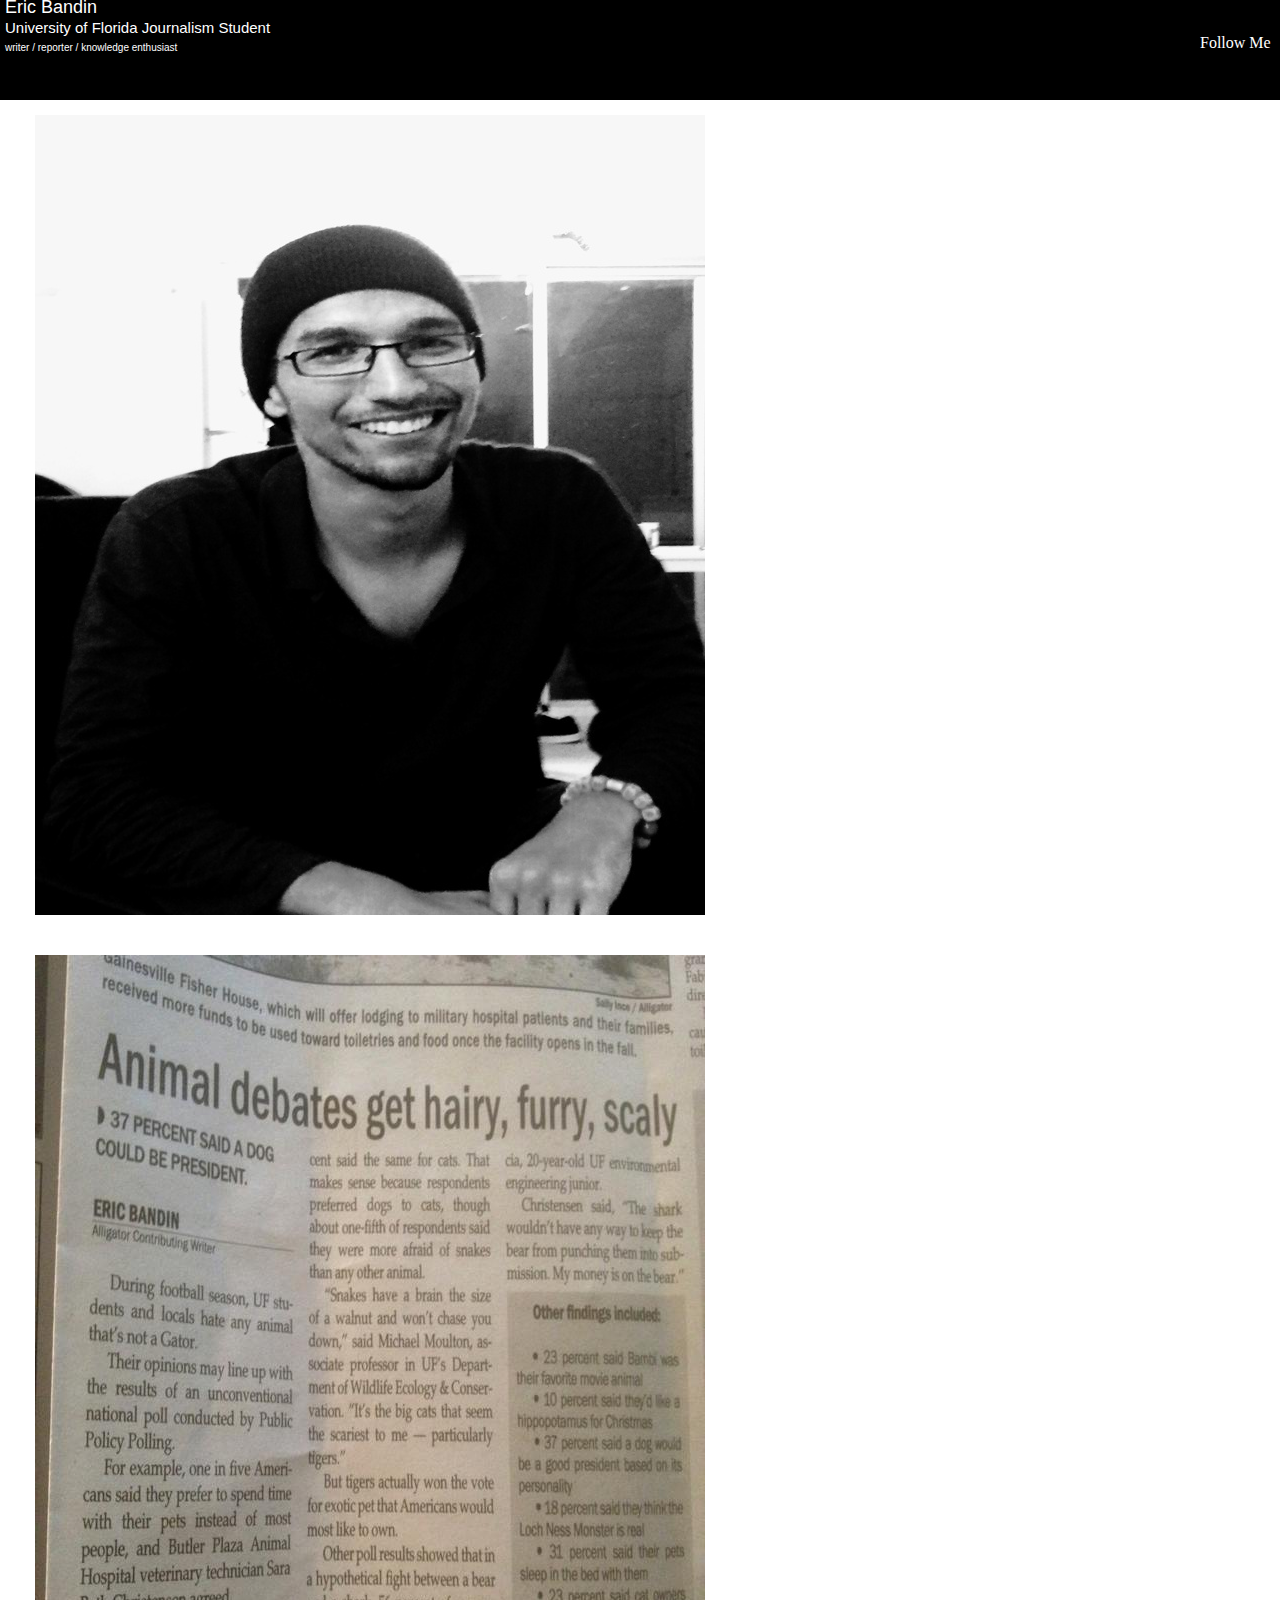
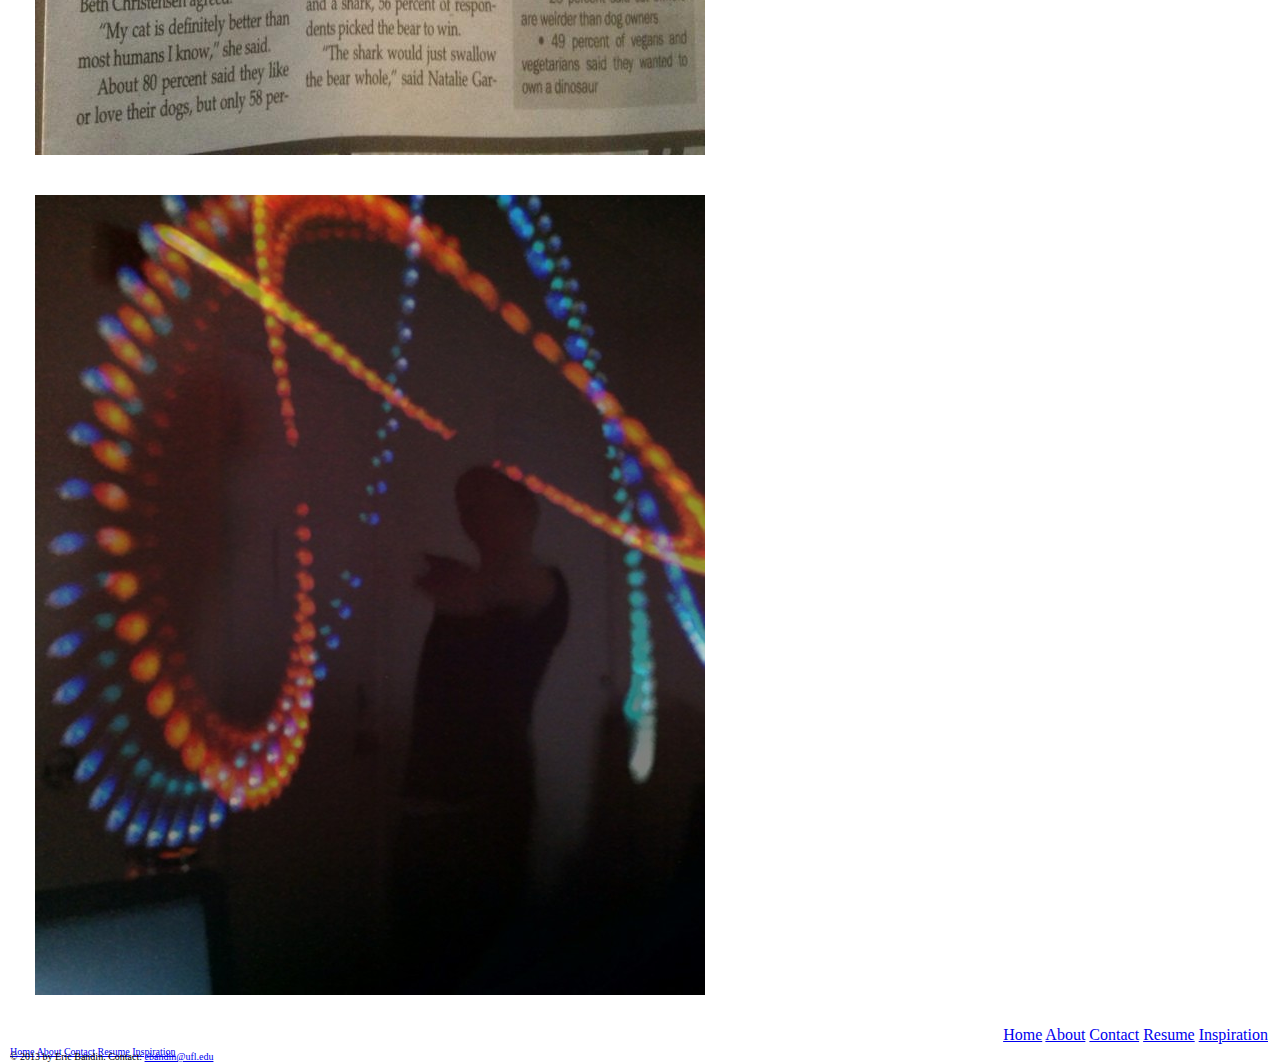
==== project/index.html @ b670b32b "Skeleton draft of my project" ====
<!DOCTYPE html>
<html>
    <head>
        
        <title> Project Webpage </title>
        <meta http-equiv="Content-Type" content="text/html; charset=UTF-8" />
        <link rel="stylesheet" href="css/style-digital-life.css" />
    </head>
    
    <body>
        
        <header>
           <h1> 
            Eric Bandin
               </h1>
            <br />
             <h2>University of Florida Journalism Student</h2>
            <br />
         <h3>writer / reporter / knowledge enthusiast</h3>
       
            <aside>
                <!-- AddThis Follow BEGIN -->
<p>Follow Me</p>
<div class="addthis_toolbox addthis_32x32_style addthis_default_style">
<a class="addthis_button_facebook_follow" addthis:userid="ebandin"></a>
<a class="addthis_button_twitter_follow" addthis:userid="EricBandin1"></a>
<a class="addthis_button_youtube_follow" addthis:userid="TheEpicBandit"></a>
<a class="addthis_button_rss_follow" addthis:userid="http://lucidsleeper.wordpress.com/"></a>
</div>
<script type="text/javascript" src="//s7.addthis.com/js/300/addthis_widget.js#pubid=ra-525f962b54083c4e"></script>
<!-- AddThis Follow END -->

            </aside>
        </header>
        
        
        <article>
            <img src="img/beanie.jpg" alt="Me" title="A professional picture of me."/>
            </article>
        <div />
        <article>
            <img src="img/resume-clip-animal.jpg" alt="Animal clip" title="Animal debates get hairy, furry, scaly."/>
            </article>
            <article>
            <img src="img/inspiration-photo-poi.jpg" alt="Poi action shot" title="Lights as inspiration" />
                </article>
        <nav>
            <a href="index.html">Home</a>
            <a href="about.html">About</a>
            <a href="contact.html">Contact</a>
            <a href="resume.html">Resume</a>
            <a href="inspiration.html">Inspiration</a>
        </nav>
        
        <footer>
             <a href="index.html">Home</a>
            <a href="about.html">About</a>
            <a href="contact.html">Contact</a>
            <a href="resume.html">Resume</a>
            <a href="inspiration.html">Inspiration</a>
            <p class="footer">&copy; 2013 by Eric Bandin.
                Contact: <a href="mailito:ebandin@ufl.com">ebandin@ufl.edu </a>
             </p>
        </footer>
    </body>
</html>
---- project/css/style-digital-life.css ----
* {
    box-sizing: border-box;
    margin: 0;
    size: 10px 10px 10px 10px;
    padding: 0;
}

body {
    font-family: georgia, serif;
    font-size: 16px;
    line-height: 5px;
}

header {
    background-color: #000000;
    color: #ffffff;
    height: 100px;
}

header h1 {
    font-family: helvetica, arial, sans-serif;
    font-size: 18px;
    font-weight: 500;
    padding: 5px; /* TRouBLe */
}
header h2 {
    font-family: helvetica, arial, sans-serif;
    font-size: 15px;
    font-weight: 100;
    padding: 5px; /* TRouBLe */
}
header h3 {
    float: left;
    font-family: helvetica, arial, sans-serif;
    font-size: 10px;
    font-weight: 100;
    padding: 5px; /* TRouBLe */
}

p {
}

nav {
    float: right;
    margin: 12px 12px 12px 12px;   
}
header a {
    color:#aaaaaa;   
    margin-right: 20px;
    text-decoration: none;
}
header aside {
    float: right;
    color: white
}

header a:link {}
header a:visited {}
header a:hover {
    color: #ffffff;   
}
header a:active {
    text-decoration: underline;
}
header a:focus {}

article {
    clear: both; 
    padding: 0 10px 0 10px;
}

article h1 {
    font-size: 36px;
    line-height: 44px;
    margin-top: 4px;
}
img {
    box-sizing: border-box;
    margin: 10px 10px 20px 20px;
    padding: 5px;
}

footer {
    clear: both;
    font-size: 10px;
 padding: 0 10px 0 10px;   
}
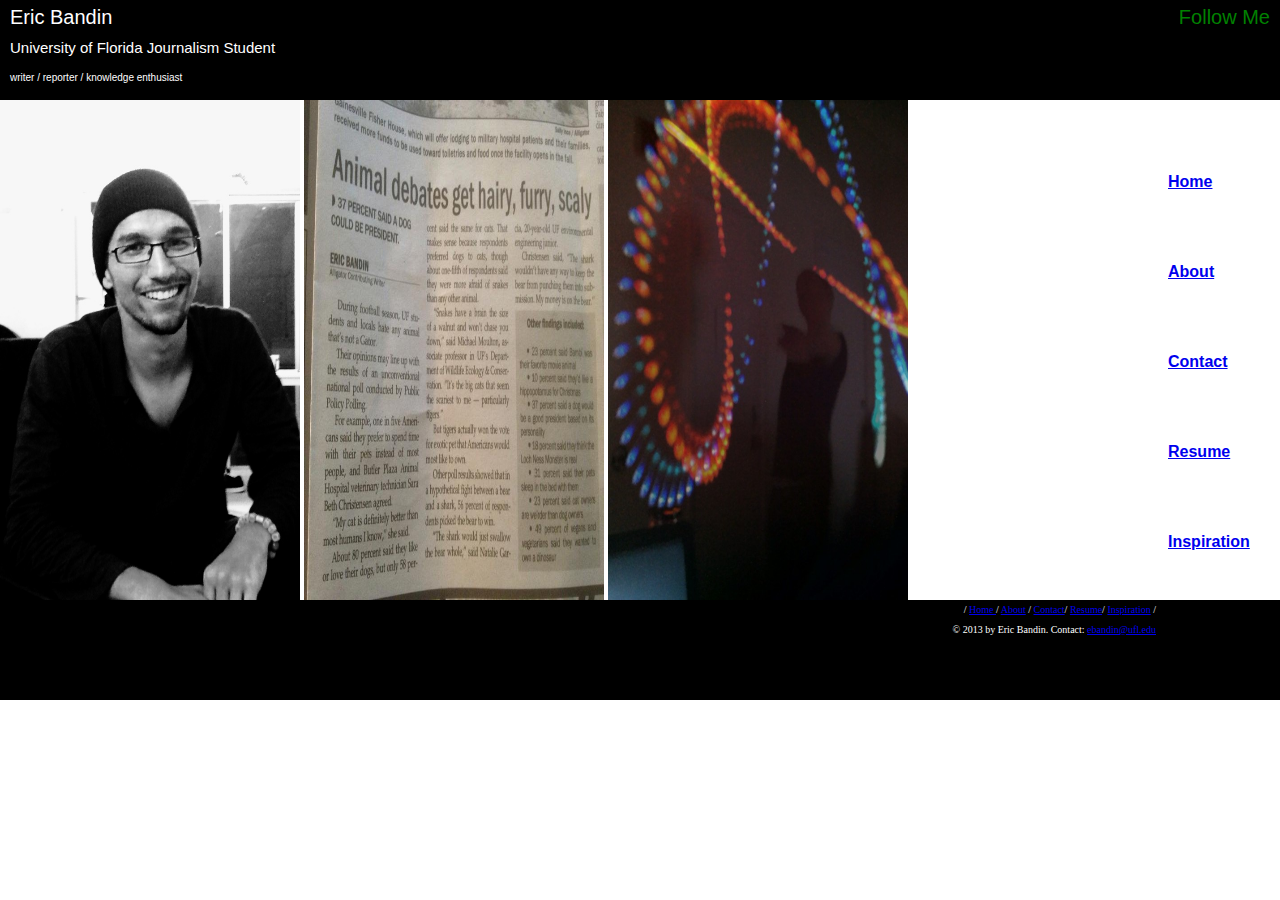
==== commit 49fcd3a9: "Aligned the images. Header, nav, and footer in right place" ====
--- a/project/index.html
+++ b/project/index.html
@@ -12,52 +12,52 @@
         <header>
            <h1> 
             Eric Bandin
+<p>Follow Me</p> 
                </h1>
             <br />
-             <h2>University of Florida Journalism Student</h2>
-            <br />
-         <h3>writer / reporter / knowledge enthusiast</h3>
-       
-            <aside>
-                <!-- AddThis Follow BEGIN -->
-<p>Follow Me</p>
-<div class="addthis_toolbox addthis_32x32_style addthis_default_style">
+             <h2>University of Florida Journalism Student
+           <aside><div class="addthis_toolbox addthis_32x32_style addthis_default_style">
 <a class="addthis_button_facebook_follow" addthis:userid="ebandin"></a>
 <a class="addthis_button_twitter_follow" addthis:userid="EricBandin1"></a>
 <a class="addthis_button_youtube_follow" addthis:userid="TheEpicBandit"></a>
 <a class="addthis_button_rss_follow" addthis:userid="http://lucidsleeper.wordpress.com/"></a>
 </div>
 <script type="text/javascript" src="//s7.addthis.com/js/300/addthis_widget.js#pubid=ra-525f962b54083c4e"></script>
-<!-- AddThis Follow END -->
-
-            </aside>
+                 </aside> </h2>
+            <br />
+         <h3>writer / reporter / knowledge enthusiast</h3>
         </header>
         
         
         <article>
             <img src="img/beanie.jpg" alt="Me" title="A professional picture of me."/>
-            </article>
-        <div />
-        <article>
             <img src="img/resume-clip-animal.jpg" alt="Animal clip" title="Animal debates get hairy, furry, scaly."/>
-            </article>
-            <article>
-            <img src="img/inspiration-photo-poi.jpg" alt="Poi action shot" title="Lights as inspiration" />
-                </article>
-        <nav>
+            <img src="img/inspiration-photo-poi.jpg" alt="Poi action shot" title="Inspiring Photo" />
+                    <nav>
             <a href="index.html">Home</a>
+            <br />
             <a href="about.html">About</a>
+            <br />
             <a href="contact.html">Contact</a>
+            <br />
             <a href="resume.html">Resume</a>
+            <br />
             <a href="inspiration.html">Inspiration</a>
         </nav>
         
+                </article>
+        
         <footer>
-             <a href="index.html">Home</a>
-            <a href="about.html">About</a>
-            <a href="contact.html">Contact</a>
-            <a href="resume.html">Resume</a>
+            <p>
+                /
+             <a href="index.html">Home </a>/
+            <a href="about.html">About</a> /
+            <a href="contact.html">Contact</a>/
+            <a href="resume.html">Resume</a>/
             <a href="inspiration.html">Inspiration</a>
+                /
+                </p>
+            <br />
             <p class="footer">&copy; 2013 by Eric Bandin.
                 Contact: <a href="mailito:ebandin@ufl.com">ebandin@ufl.edu </a>
              </p>
--- a/project/css/style-digital-life.css
+++ b/project/css/style-digital-life.css
@@ -8,33 +8,39 @@
 body {
     font-family: georgia, serif;
     font-size: 16px;
-    line-height: 5px;
+    line-height: 15px;
 }
 
 header {
     background-color: #000000;
     color: #ffffff;
     height: 100px;
+    padding: 10px;
 }
 
 header h1 {
     font-family: helvetica, arial, sans-serif;
-    font-size: 18px;
+    font-size: 20px;
     font-weight: 500;
-    padding: 5px; /* TRouBLe */
+}
+
+header h1 p {
+    color: green;
+    float:right;
 }
 header h2 {
     font-family: helvetica, arial, sans-serif;
     font-size: 15px;
     font-weight: 100;
-    padding: 5px; /* TRouBLe */
+}
+header h2 aside {
+    float: right;
+    
 }
 header h3 {
-    float: left;
     font-family: helvetica, arial, sans-serif;
     font-size: 10px;
     font-weight: 100;
-    padding: 5px; /* TRouBLe */
 }
 
 p {
@@ -46,12 +52,14 @@
 }
 header a {
     color:#aaaaaa;   
-    margin-right: 20px;
-    text-decoration: none;
+    margin-right: 4px;
+    text-decoration: inherit;
+    padding-top:10px;
 }
 header aside {
     float: right;
-    color: white
+    color: white;
+    padding-top:
 }
 
 header a:link {}
@@ -62,26 +70,36 @@
 header a:active {
     text-decoration: underline;
 }
-header a:focus {}
+
 
 article {
     clear: both; 
-    padding: 0 10px 0 10px;
+    height: 500px;
+    width: auto;
 }
 
-article h1 {
-    font-size: 36px;
-    line-height: 44px;
-    margin-top: 4px;
+article img {
+    height: 500px;
+    width: 300px;
 }
-img {
-    box-sizing: border-box;
-    margin: 10px 10px 20px 20px;
-    padding: 5px;
+article nav {
+    width: 100px;
+    height: 500px;
+    line-height: 90px;
+    font-family: arial, times new roman, sans-serif;
+    font-weight: 800;
+    align-content: center;
 }
 
 footer {
-    clear: both;
-    font-size: 10px;
- padding: 0 10px 0 10px;   
+    background-color: #000000;
+    color: #ffffff;
+    height: 100px;
+    padding:inherit;
+    line-height: 20px;
+    font-size: 10px;  
+}
+
+footer p {
+    float:right;
 }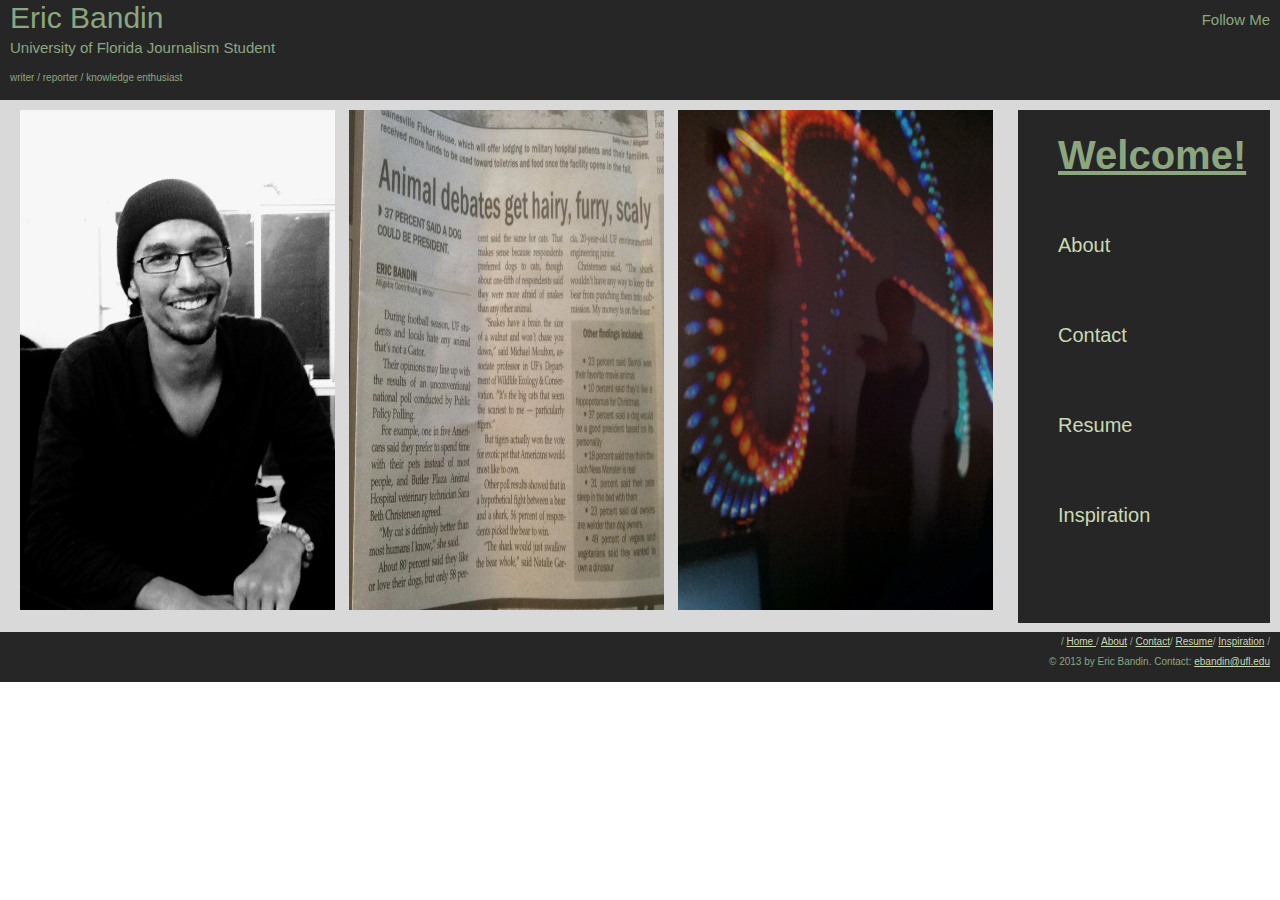
==== commit c53c1987: "tweaked some things. Put in header links." ====
--- a/project/index.html
+++ b/project/index.html
@@ -4,7 +4,7 @@
         
         <title> Project Webpage </title>
         <meta http-equiv="Content-Type" content="text/html; charset=UTF-8" />
-        <link rel="stylesheet" href="css/style-digital-life.css" />
+        <link rel="stylesheet" href="css/style-index.css" />
     </head>
     
     <body>
@@ -33,9 +33,10 @@
             <img src="img/beanie.jpg" alt="Me" title="A professional picture of me."/>
             <img src="img/resume-clip-animal.jpg" alt="Animal clip" title="Animal debates get hairy, furry, scaly."/>
             <img src="img/inspiration-photo-poi.jpg" alt="Poi action shot" title="Inspiring Photo" />
-                    <nav>
-            <a href="index.html">Home</a>
-            <br />
+            <! -- Navigation Sidebar -->
+<nav>
+    <h1> Welcome!</h1>
+
             <a href="about.html">About</a>
             <br />
             <a href="contact.html">Contact</a>
@@ -44,9 +45,8 @@
             <br />
             <a href="inspiration.html">Inspiration</a>
         </nav>
-        
+
                 </article>
-        
         <footer>
             <p>
                 /
--- a/project/css/style-index.css
+++ b/project/css/style-index.css
@@ -0,0 +1,126 @@
+* {
+    box-sizing: border-box;
+    margin: 0;
+    size: 10px 10px 10px 10px;
+    padding: 0;
+}
+
+body {
+    font-family: georgia, serif;
+    font-size: 16px;
+    line-height: 15px;
+}
+/* HEADING RULES */
+header {
+    background-color: #262626;
+    color: #8CA680;
+    height: 100px;
+    padding: 10px;
+}
+
+header h1 {
+    font-family: Verdana, Geneva, sans-serif;
+    font-size: 30px;
+    font-weight: 500;
+}
+
+header h1 p {
+    color: #8CA680;
+    line-height: 20px;
+    float:right;
+    font-size: 15px;
+}
+header h2 {
+    font-family: Verdana, Geneva, sans-serif;
+    font-size: 15px;
+    font-weight: 100;
+}
+header h2 aside {
+    float: right;
+    
+}
+header h3 {
+    font-family: Verdana, Geneva, sans-serif;
+    font-size: 10px;
+    font-weight: 100;
+}
+/*HEADER LINKS*/
+header a {  
+    margin-right: 4px;
+    text-decoration: inherit;
+    padding-top:10px;
+}
+header aside {
+    float: right;
+}
+/* BODY RULES */
+article {
+    clear: both; 
+    height: stretch;
+    padding: 10px;
+    column-fill: auto;
+    background-color:#D9D9D9;
+}
+
+article img {
+    height: 500px;
+    width: 25%;
+    margin: 0 0 10px 10px;
+}
+article nav {
+    float: right;
+    width: 20%;
+    line-height: 90px;
+    padding: 0 40px 5% 40px;
+    font-family: Verdana, Geneva, sans-serif;
+    font-weight: 500;
+    font-size: 20px ;
+    background-color: #262626;
+}
+article nav h1 {
+    text-decoration: underline;
+    color: #8CA680;
+}
+/* ARTICLE LINKS */
+article a:link {
+    color: #CAD9B4;
+    text-decoration: none;
+}
+article a:visited {
+    color: #F2F2F2;
+    
+}
+article a:hover {
+    color: #ffffff;   
+}
+article a:active {
+    text-decoration: none;
+}
+
+/* FOOTER RULES */
+footer {
+    font-family: Verdana, Geneva, sans-serif;
+    background-color: #262626;
+    color: #8CA680;
+    height: 50px;
+    padding-right:10px;
+    line-height: 20px;
+    font-size: 10px;  
+        clear: both;
+}
+/* FOOTER LINKS */
+footer a:link {
+    color: #CAD9B4;
+}
+footer a:visited {
+ color: #F2F2F2;
+}
+footer a:hover {
+    color: #ffffff;   
+}
+footer a:active {
+    text-decoration: underline;
+}
+footer p {
+    float:right;
+}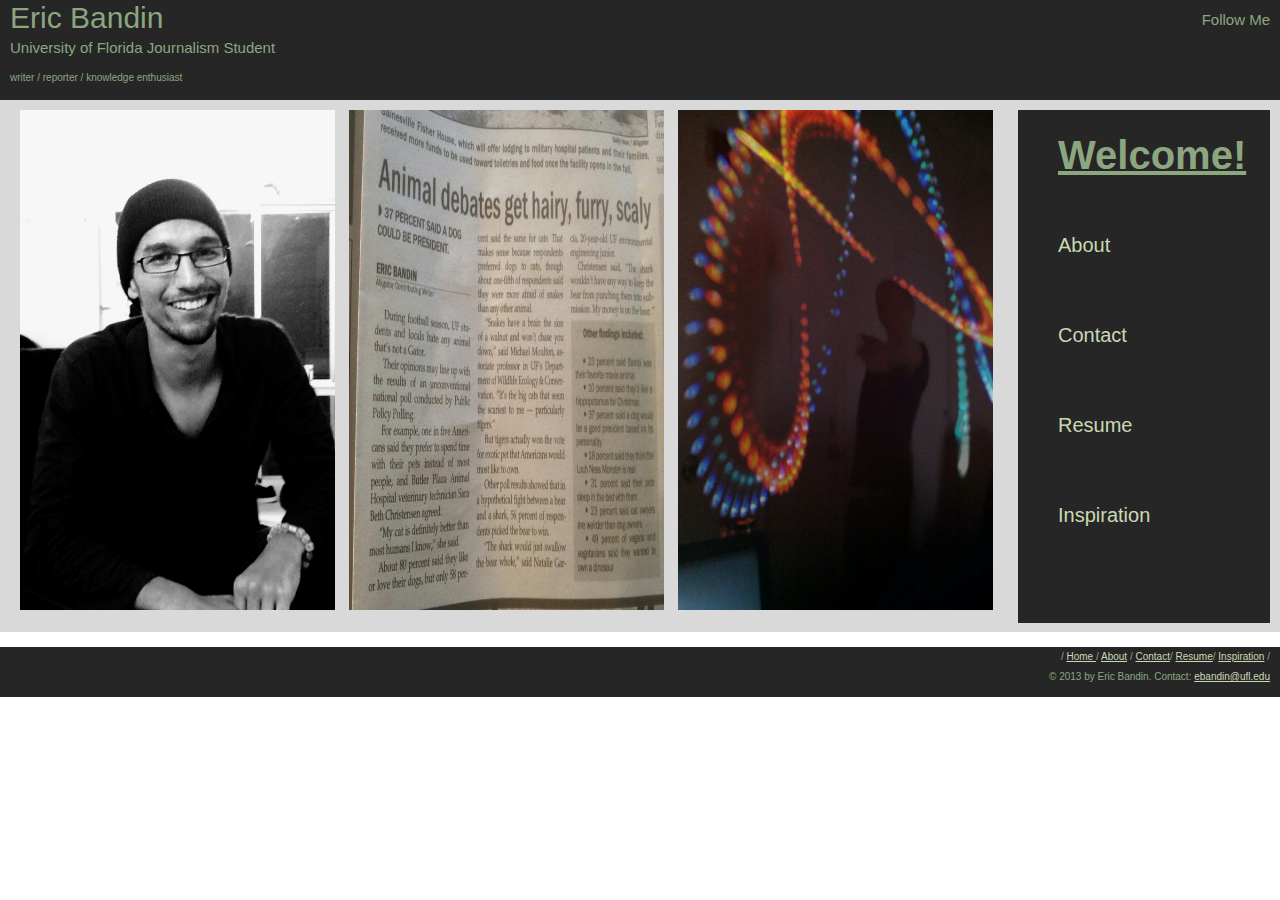
==== commit 3e54d45d: "Everything done except the index glitch" ====
--- a/project/index.html
+++ b/project/index.html
@@ -4,7 +4,8 @@
         
         <title> Project Webpage </title>
         <meta http-equiv="Content-Type" content="text/html; charset=UTF-8" />
-        <link rel="stylesheet" href="css/style-index.css" />
+        <link rel="stylesheet" href="css/style-index.css" media="only screen and (min-width: 900px)"/>
+                <link rel="stylesheet" href="css/style-indexsmall.css" media="only screen and (max-width: 900px)"/>
     </head>
     
     <body>
@@ -47,6 +48,7 @@
         </nav>
 
                 </article>
+        <br />
         <footer>
             <p>
                 /
--- a/project/css/style-indexsmall.css
+++ b/project/css/style-indexsmall.css
@@ -0,0 +1,126 @@
+* {
+    box-sizing: border-box;
+    margin: 0;
+    size: 10px 10px 10px 10px;
+    padding: 0;
+}
+
+body {
+    font-family: georgia, serif;
+    font-size: 16px;
+    line-height: 15px;
+}
+/* HEADING RULES */
+header {
+    background-color: #262626;
+    color: #8CA680;
+    height: 100px;
+    padding: 10px;
+}
+
+header h1 {
+    font-family: Verdana, Geneva, sans-serif;
+    font-size: 30px;
+    font-weight: 500;
+}
+
+header h1 p {
+    color: #8CA680;
+    line-height: 20px;
+    float:right;
+    font-size: 15px;
+}
+header h2 {
+    font-family: Verdana, Geneva, sans-serif;
+    font-size: 15px;
+    font-weight: 100;
+}
+header h2 aside {
+    float: right;
+    
+}
+header h3 {
+    font-family: Verdana, Geneva, sans-serif;
+    font-size: 10px;
+    font-weight: 100;
+}
+/*HEADER LINKS*/
+header a {  
+    margin-right: 4px;
+    text-decoration: inherit;
+    padding-top:10px;
+}
+header aside {
+    float: right;
+}
+/* BODY RULES */
+
+article {
+    clear: both; 
+    height: stretch;
+    padding: 10px;
+    column-fill: auto;
+    background-color:#D9D9D9;
+}
+
+article img {
+    height: 0;
+    width: 0;
+}
+article nav {
+    width: 90%;
+    height: 500px;
+    line-height: 90px;
+    padding: 0 0px 5% 40px;
+    font-family: Verdana, Geneva, sans-serif;
+    font-weight: 500;
+    font-size: 20px ;
+    background-color: #262626;
+}
+article nav h1 {
+    text-decoration: underline;
+    color: #8CA680;
+}
+/* ARTICLE LINKS */
+article a:link {
+    color: #CAD9B4;
+    text-decoration: none;
+}
+article a:visited {
+    color: #F2F2F2;
+    
+}
+article a:hover {
+    color: #ffffff;   
+}
+article a:active {
+    text-decoration: none;
+}
+
+/* FOOTER RULES */
+footer {
+    font-family: Verdana, Geneva, sans-serif;
+    background-color: #262626;
+    color: #8CA680;
+    height: 50px;
+    padding-right:10px;
+    line-height: 20px;
+    font-size: 10px;  
+        clear: both;
+}
+/* FOOTER LINKS */
+footer a:link {
+    color: #CAD9B4;
+}
+footer a:visited {
+ color: #F2F2F2;
+}
+footer a:hover {
+    color: #ffffff;   
+}
+footer a:active {
+    text-decoration: underline;
+}
+footer p {
+    float:right;
+}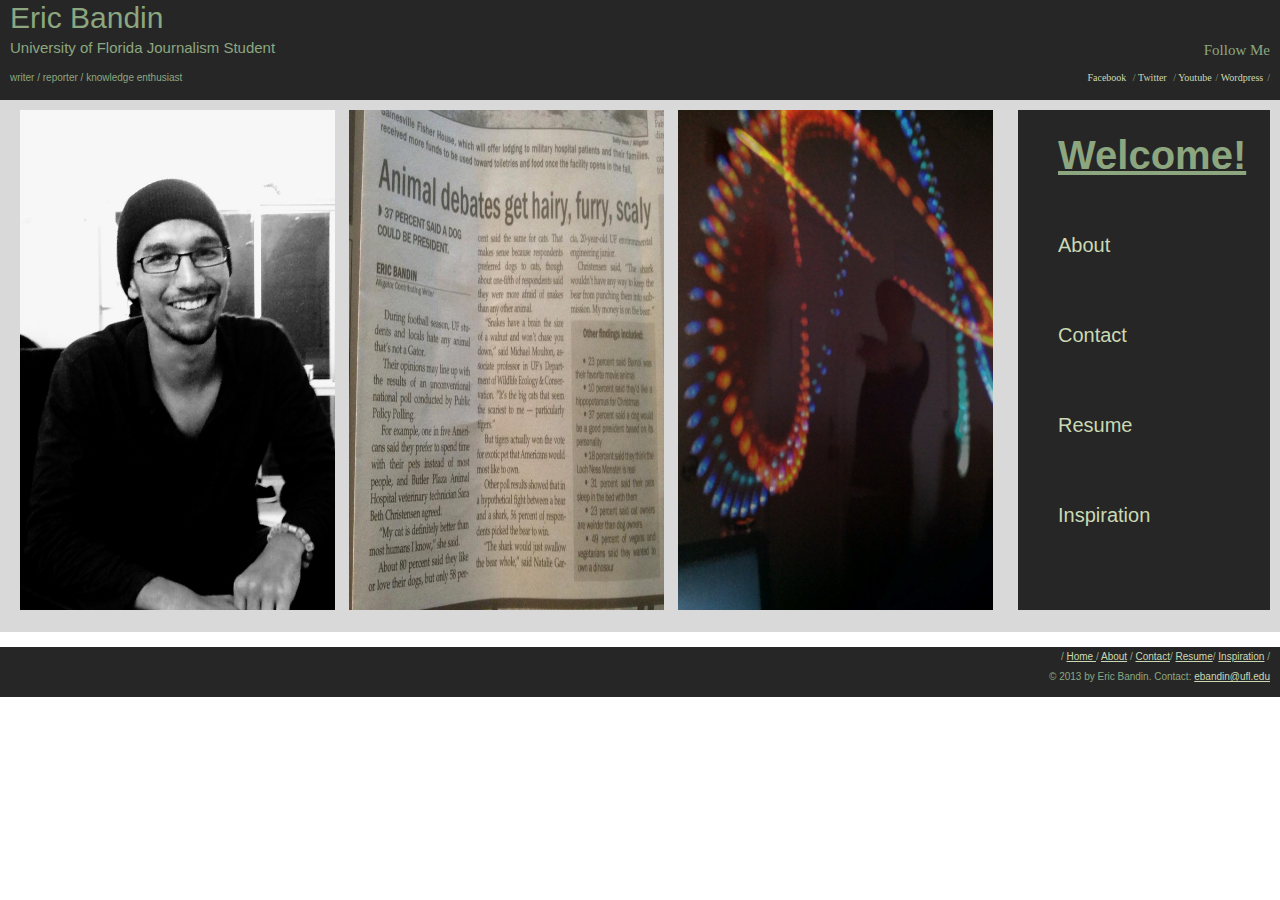
==== commit 06041a5d: "Finished project" ====
--- a/project/index.html
+++ b/project/index.html
@@ -12,21 +12,20 @@
         
         <header>
            <h1> 
-            Eric Bandin
-<p>Follow Me</p> 
-               </h1>
-            <br />
-             <h2>University of Florida Journalism Student
-           <aside><div class="addthis_toolbox addthis_32x32_style addthis_default_style">
-<a class="addthis_button_facebook_follow" addthis:userid="ebandin"></a>
-<a class="addthis_button_twitter_follow" addthis:userid="EricBandin1"></a>
-<a class="addthis_button_youtube_follow" addthis:userid="TheEpicBandit"></a>
-<a class="addthis_button_rss_follow" addthis:userid="http://lucidsleeper.wordpress.com/"></a>
-</div>
-<script type="text/javascript" src="//s7.addthis.com/js/300/addthis_widget.js#pubid=ra-525f962b54083c4e"></script>
-                 </aside> </h2>
-            <br />
-         <h3>writer / reporter / knowledge enthusiast</h3>
+            Eric Bandin</h1>
+            
+           <br />
+             <p>Follow Me</p>
+            <h2>University of Florida Journalism Student</h2>
+
+            <br />                                    <nav>
+            <a href="https://www.facebook.com/ebandin">Facebook </a>/
+            <a href="https://twitter.com/EricBandin1">Twitter</a> /
+            <a href="http://www.youtube.com/user/TheEpicBandit">Youtube</a>/
+            <a href="http://lucidsleeper.wordpress.com/">Wordpress</a>/</nav>
+         <h3>writer / reporter / knowledge enthusiast
+</h3>
+
         </header>
         
         
@@ -34,7 +33,7 @@
             <img src="img/beanie.jpg" alt="Me" title="A professional picture of me."/>
             <img src="img/resume-clip-animal.jpg" alt="Animal clip" title="Animal debates get hairy, furry, scaly."/>
             <img src="img/inspiration-photo-poi.jpg" alt="Poi action shot" title="Inspiring Photo" />
-            <! -- Navigation Sidebar -->
+
 <nav>
     <h1> Welcome!</h1>
 
--- a/project/css/style-index.css
+++ b/project/css/style-index.css
@@ -1,7 +1,6 @@
 * {
     box-sizing: border-box;
     margin: 0;
-    size: 10px 10px 10px 10px;
     padding: 0;
 }
 
@@ -24,21 +23,19 @@
     font-weight: 500;
 }
 
-header h1 p {
+header p {
     color: #8CA680;
     line-height: 20px;
     float:right;
     font-size: 15px;
+    
 }
 header h2 {
     font-family: Verdana, Geneva, sans-serif;
     font-size: 15px;
     font-weight: 100;
 }
-header h2 aside {
-    float: right;
-    
-}
+
 header h3 {
     font-family: Verdana, Geneva, sans-serif;
     font-size: 10px;
@@ -50,13 +47,28 @@
     text-decoration: inherit;
     padding-top:10px;
 }
-header aside {
+header nav {
     float: right;
+    font-size: 10px
+}
+header a:link {
+    color: #CAD9B4;
+}
+header a:visited {
+ color: #F2F2F2;
+}
+header a:hover {
+    color: #ffffff;   
+}
+header a:active {
+    text-decoration: underline;
 }
 /* BODY RULES */
+
+
+
 article {
     clear: both; 
-    height: stretch;
     padding: 10px;
     column-fill: auto;
     background-color:#D9D9D9;
@@ -70,6 +82,7 @@
 article nav {
     float: right;
     width: 20%;
+    height: 500px;
     line-height: 90px;
     padding: 0 40px 5% 40px;
     font-family: Verdana, Geneva, sans-serif;
@@ -81,6 +94,7 @@
     text-decoration: underline;
     color: #8CA680;
 }
+
 /* ARTICLE LINKS */
 article a:link {
     color: #CAD9B4;
--- a/project/css/style-indexsmall.css
+++ b/project/css/style-indexsmall.css
@@ -1,7 +1,6 @@
 * {
     box-sizing: border-box;
     margin: 0;
-    size: 10px 10px 10px 10px;
     padding: 0;
 }
 
@@ -24,11 +23,11 @@
     font-weight: 500;
 }
 
-header h1 p {
+header p {
     color: #8CA680;
-    line-height: 20px;
     float:right;
     font-size: 15px;
+    line-height: 20px;
 }
 header h2 {
     font-family: Verdana, Geneva, sans-serif;
@@ -50,14 +49,26 @@
     text-decoration: inherit;
     padding-top:10px;
 }
-header aside {
+header nav {
     float: right;
+    font-size: 10px
+}
+header a:link {
+    color: #CAD9B4;
+}
+header a:visited {
+ color: #F2F2F2;
+}
+header a:hover {
+    color: #ffffff;   
+}
+header a:active {
+    text-decoration: underline;
 }
 /* BODY RULES */
 
 article {
     clear: both; 
-    height: stretch;
     padding: 10px;
     column-fill: auto;
     background-color:#D9D9D9;
